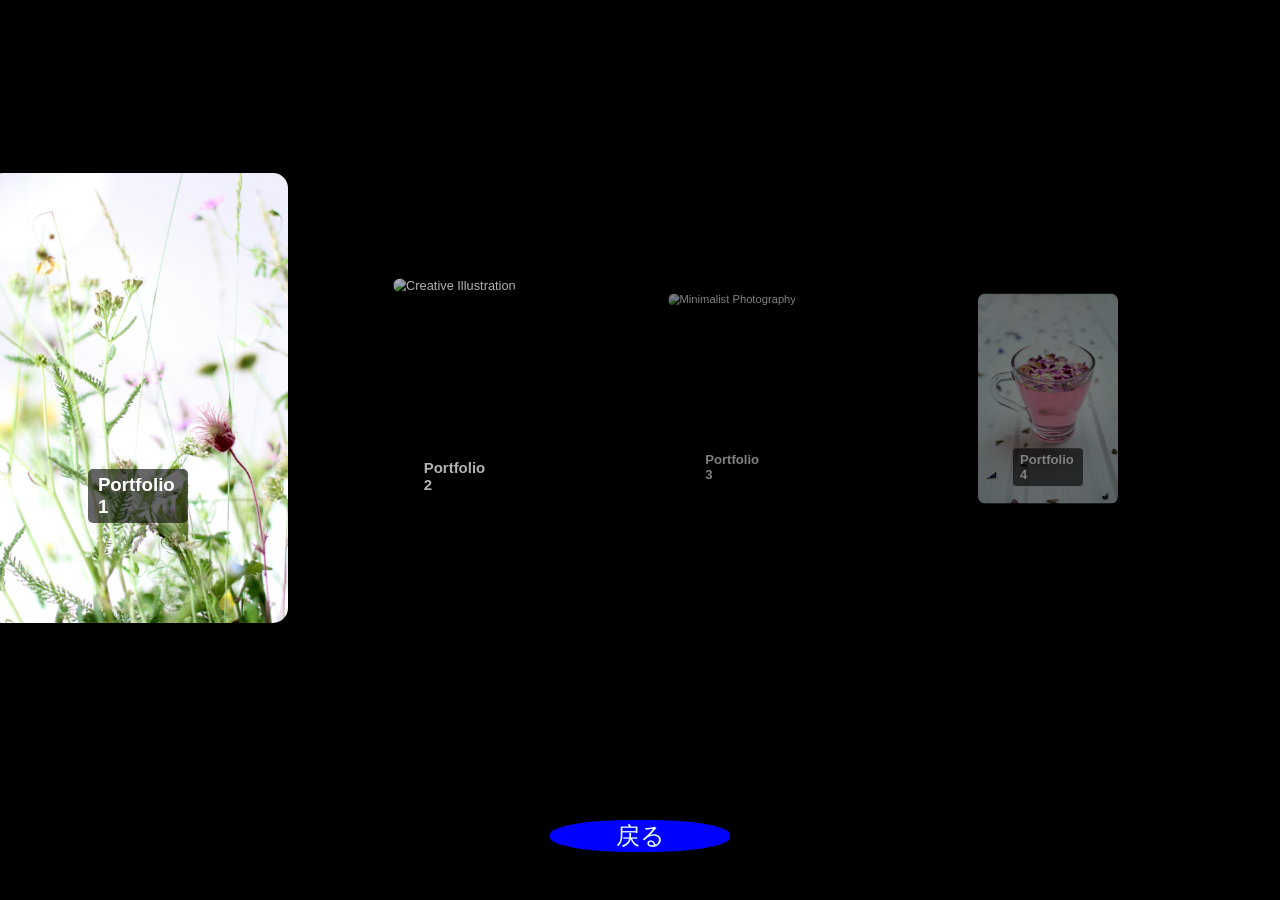
==== gallery-showcase.html @ 432c64c9 "First commit" ====
<!DOCTYPE html>
<html lang="ja">
<head>
    <meta charset="UTF-8">
    <meta name="viewport" content="width=device-width, initial-scale=1.0">
    <title>Gallery Showcase</title>
    <link rel="stylesheet" href="css/gallery-showcase.css">
</head>
<body>
    <div class="gallery-container">
        <div class="gallery">
    <div class="item active">
        <img src="img/katrin-hauf-02-unsplash.jpg" alt="Modern Portfolio Design">
        <h3>Portfolio 1</h3>
    </div>
    <div class="item">
        <img src="img/marion-botella-03-unsplash.jpg" alt="Creative Illustration">
        <h3>Portfolio 2</h3>
    </div>
    <div class="item">
        <img src="img/bundo-kim-01-unsplash.jpg" alt="Minimalist Photography">
        <h3>Portfolio 3</h3>
    </div>
    <div class="item">
        <img src="img/neven-krcmarek-05-unsplash.jpg" alt="Abstract Art">
        <h3>Portfolio 4</h3>
    </div>
    <div class="item">
        <img src="img/nia-ramirez-06-unsplash.jpg" alt="Dark Theme UI Design">
        <h3>Portfolio 5</h3>
    </div>
    <div class="item">
        <img src="img/bundo-kim-01-unsplash.jpg" alt="Futuristic Concept Art">
        <h3>Portfolio 6</h3>
    </div>
</div>

    </div>
    <footer style=" padding: 10px; z-index: 10; position: relative; margin: 10px;">
        <div  style="color: aliceblue; font-size: 24px; background-color: blue; border-radius: 45%; text-align: center; width: 180px; margin: auto;"><a href="top.html" style="color: azure; text-decoration: none;">戻る</a></div>
    </footer>

    <script src="js/gallery-showcase.js"></script>
</body>
</html>
---- css/gallery-showcase.css ----
body {
    background-color: #000;
    color: #fff;
    font-family: Arial, sans-serif;
    margin: 0;
    overflow: hidden;
}

.gallery-container {
    display: flex;
    justify-content: center;
    align-items: center;
    /* height: 100vh; */
    height: 80vh;
    /* overflow: hidden; */
    overflow: auto;


    min-height: calc(100vh - 100px); /* 100pxはfooterの高さを考慮 */
}

.gallery {
    display: flex;
    gap: 20px;
    transition: transform 0.3s ease-in-out;
}

.item {
    position: relative;
    transition: transform 0.5s, opacity 0.5s;
}

.item img {
    width: 200px;
    height: 300px;
    object-fit: cover;
    border-radius: 10px;
    transition: transform 0.3s;
}

.item h3 {
    position: absolute;
    bottom: 10px;
    left: 50%;
    transform: translateX(-50%);
    background: rgba(0, 0, 0, 0.6);
    padding: 5px 10px;
    border-radius: 5px;
}

.active img {
    transform: scale(1.5);
}
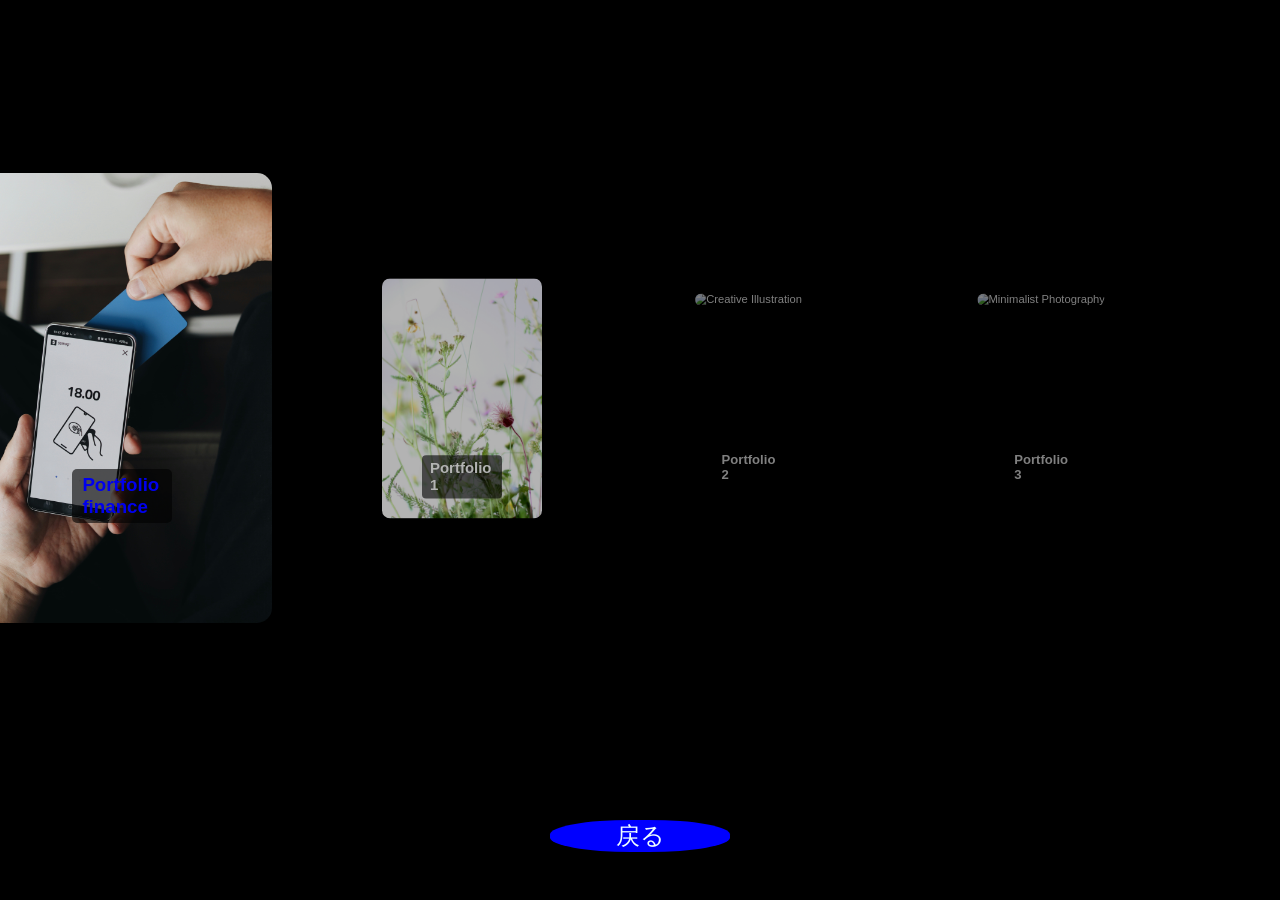
==== commit aab84483: "フォント一部修正、ボタン追加。" ====
--- a/gallery-showcase.html
+++ b/gallery-showcase.html
@@ -9,7 +9,13 @@
 <body>
     <div class="gallery-container">
         <div class="gallery">
-    <div class="item active">
+    <div class="item active"><a href="C:\Users\user\OneDrive\ドキュメント\個人フォルダ\portfolioHOME\Portfolio2025\202503java決済機能-認証機能ポートフォリオはこちら→\2025.03SecureFinance\2025.03SecureFinance-main\index.html">
+        <img src="img/finance02-unsplash.jpg.jpg" alt="Modern Portfolio Design finance">
+        <h3>Portfolio finance</h3>
+
+    </a>
+    </div>
+    <div class="item">
         <img src="img/katrin-hauf-02-unsplash.jpg" alt="Modern Portfolio Design">
         <h3>Portfolio 1</h3>
     </div>
@@ -29,10 +35,10 @@
         <img src="img/nia-ramirez-06-unsplash.jpg" alt="Dark Theme UI Design">
         <h3>Portfolio 5</h3>
     </div>
-    <div class="item">
+    <!-- <div class="item">
         <img src="img/bundo-kim-01-unsplash.jpg" alt="Futuristic Concept Art">
         <h3>Portfolio 6</h3>
-    </div>
+    </div> -->
 </div>
 
     </div>
